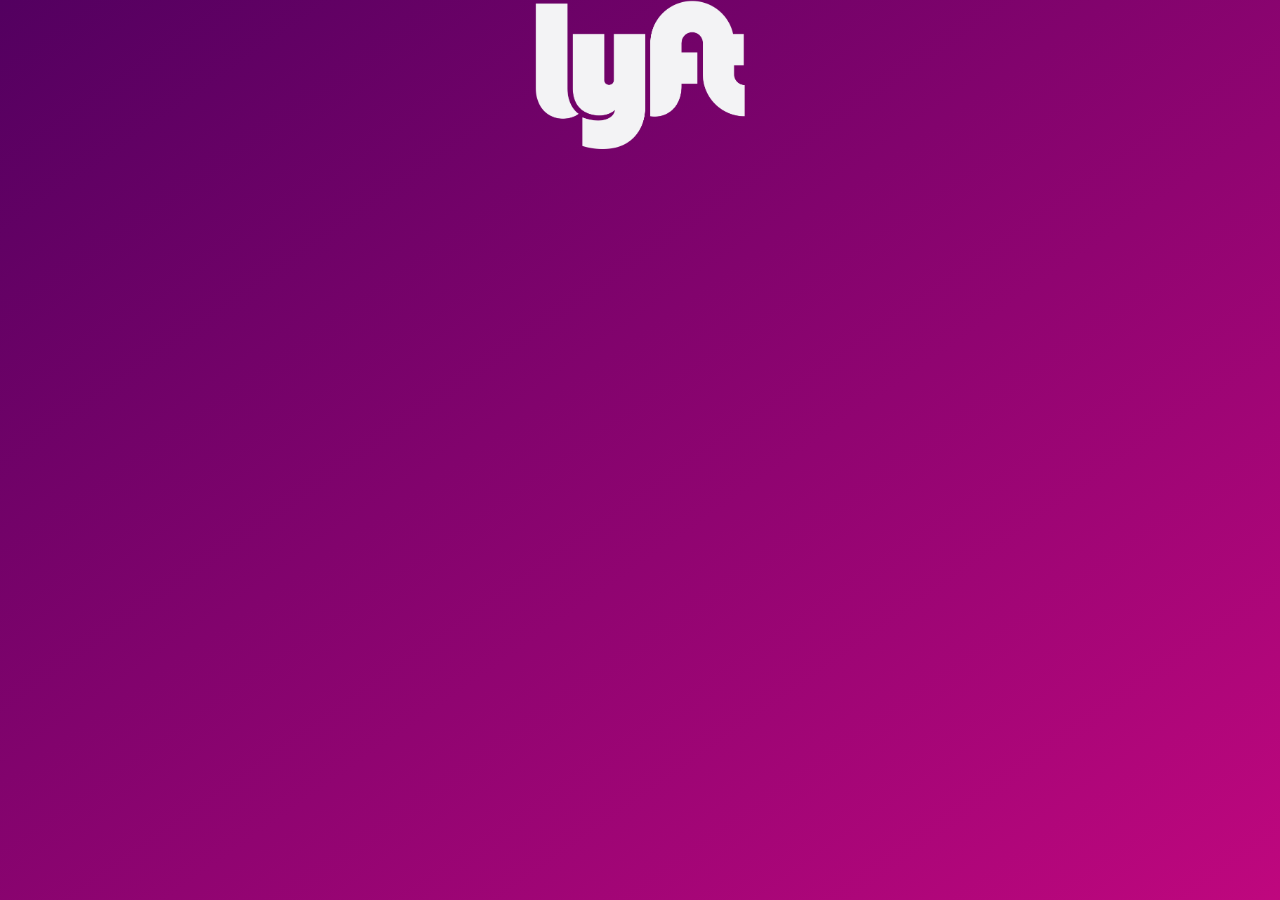
==== index.html @ ccf5c862 "maquetado hasta verify" ====
<!DOCTYPE html>
<html lang="en">

<head>
  <meta charset="UTF-8">
  <meta name="viewport" content="width=device-width, initial-scale=1.0">
  <meta http-equiv="X-UA-Compatible" content="ie=edge">
  <link rel="stylesheet" type="text/css" href="vendors/bootstrap/css/bootstrap.css">
  <link rel="stylesheet" type="text/css" href="css/main.css">

  <title>Lyft Lyfe</title>
</head>

<body>
  <!-- FALTA CENTRAR LOGO EN MEDIO, HACE VISTA SPLASH(JQUERY) -->
  <section class="container-fluid bg-index">
    <img class="logo-index" src="assets/images/logo-white.png" alt="logo lyft">

  </section>


  <script src="vendors/js/jquery.min.js"></script>
  <!-- <script src="vendors/bootstrap/js/bootstrap.min.js"></script> -->
  <script src="js/app.js"></script>
</body>

</html>
---- css/main.css ----
/* INDEX */
.bg-index {
  background: linear-gradient(to bottom right, #530060, #bf077e);
  background-size: cover;
  width: 100%;
  height: 100vh;
  text-align: center; 
}

.logo-index {
  width: 15em;
}


/* VISTA HOME */

.logo-home {
  width: 5em;
}

.bg-home {
  background-image: url(../assets/images/drive.jpg);
  background-size: center center;
  width: 100%;
  height: 100vh;
  text-align: center;
}

.btn-color {
  background-color: transparent;
  border: 1px solid #fff;
  color: #fff;
}

/* COUNTRY */
.icon-back {
  color: black;
}

.select-country {
  text-align: center;
}


/* VERIFY */
.code {
  
  border: none;
  border-bottom: dashed purple;
  width: 33px;
  letter-spacing: 0.3em;
}
/* COUNTRY */

/* COUNTRY */

/* COUNTRY */
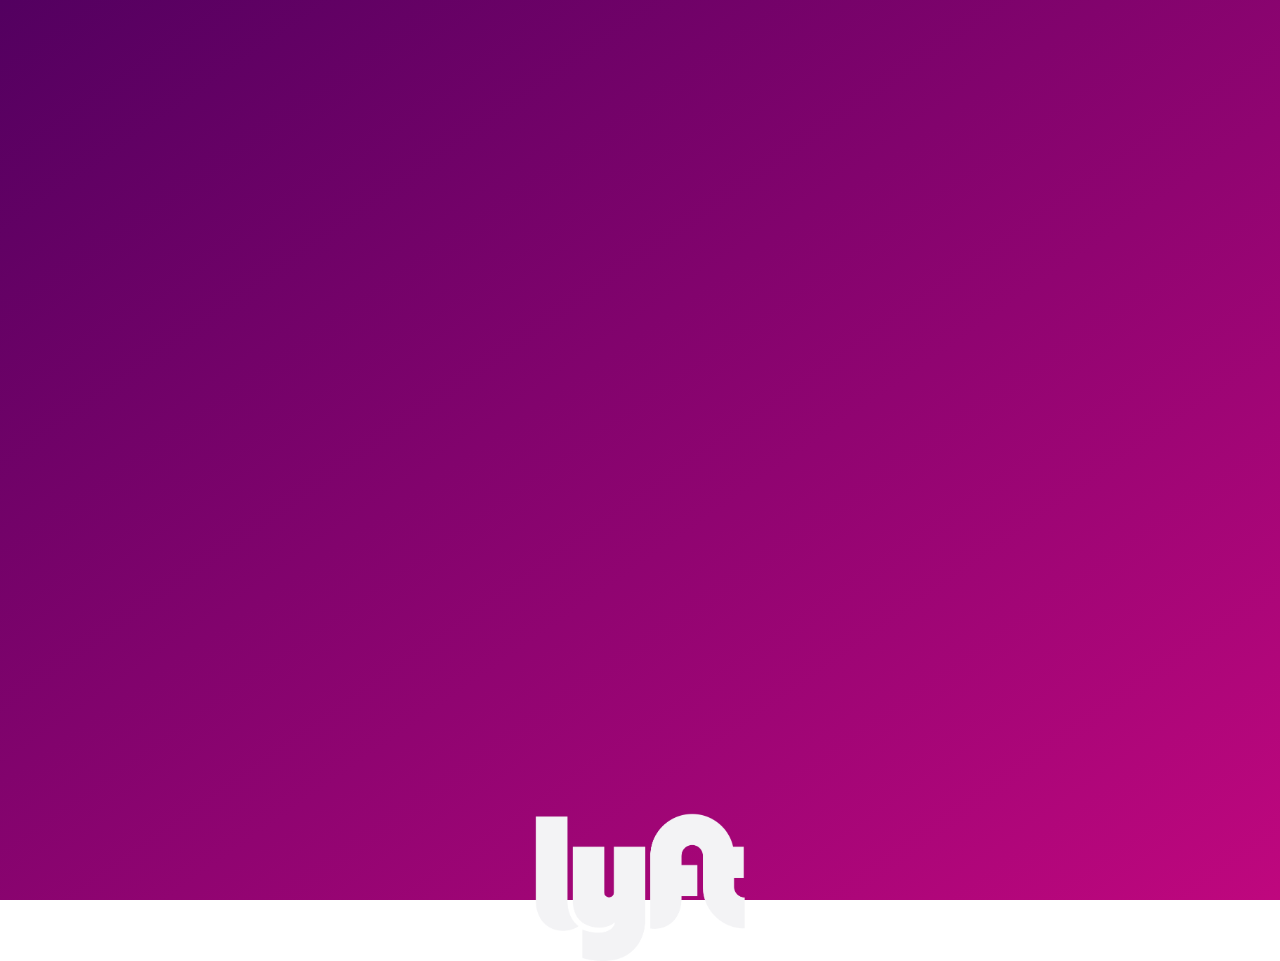
==== commit 050410f2: "añade nuevo archivo jquery, realiza vista splash desde index hasta home" ====
--- a/index.html
+++ b/index.html
@@ -12,15 +12,13 @@
 </head>
 
 <body>
-  <!-- FALTA CENTRAR LOGO EN MEDIO, HACE VISTA SPLASH(JQUERY) -->
-  <section class="container-fluid bg-index">
+  <!---->
+  <section class="container-fluid bg-index splash">
     <img class="logo-index" src="assets/images/logo-white.png" alt="logo lyft">
-
   </section>
 
 
-  <script src="vendors/js/jquery.min.js"></script>
-  <!-- <script src="vendors/bootstrap/js/bootstrap.min.js"></script> -->
+  <script src="vendors/jquery/jquery-3.2.1.min.js"></script>
   <script src="js/app.js"></script>
 </body>
 
--- a/css/main.css
+++ b/css/main.css
@@ -9,6 +9,7 @@
 
 .logo-index {
   width: 15em;
+  margin-top: 65%;
 }
 
 
@@ -18,12 +19,17 @@
   width: 5em;
 }
 
+.logo-lyft-lyfe {
+  width: -webkit-fill-available;
+}
+
 .bg-home {
   background-image: url(../assets/images/drive.jpg);
-  background-size: center center;
+  background-size: cover;
   width: 100%;
   height: 100vh;
   text-align: center;
+  display: grid;
 }
 
 .btn-color {
@@ -50,8 +56,25 @@
   width: 33px;
   letter-spacing: 0.3em;
 }
-/* COUNTRY */
 
-/* COUNTRY */
 
-/* COUNTRY */
+/* DATA */
+
+/* END */
+.bg-end {  
+  background: linear-gradient(to bottom right, #530060, #bf077e);
+  background-size: cover;
+  width: 100%;
+  height: 100vh;
+  text-align: center;
+}
+
+.logo-end {
+  width: 10em;
+  transform: translateY(150%);
+}
+
+.check {
+  width: 30%;
+  background-color: #fff;
+}